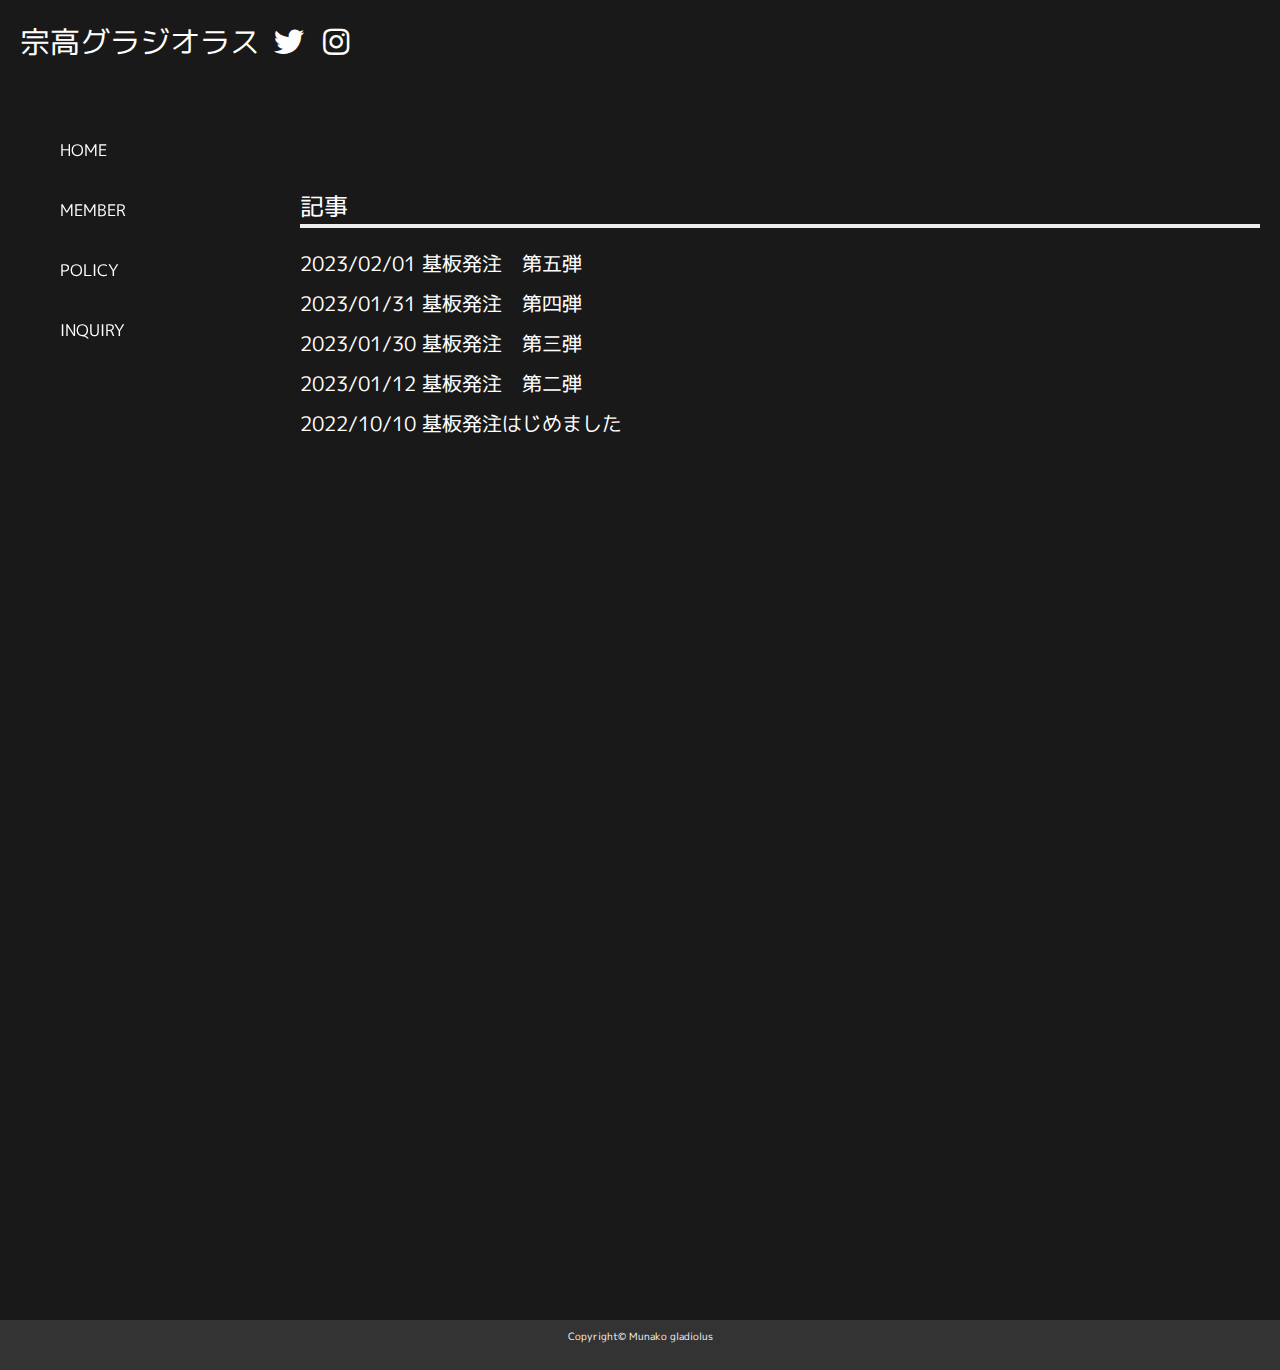
==== index.html @ d2695a09 "plus" ====
<!DOCTYPE html>
<html lang="ja">
<head>
    <meta charset="UTF-8">
    <meta http-equiv="X-UA-Compatible" content="IE=edge">
    <meta name="viewport" content="width=device-width, initial-scale=1.0">
    <title>Munako gladiolus</title>
    <link rel="stylesheet" href="style.css">
</head>
<body>
    <header>

    <div id="header-icon">
        宗高グラジオラス
        <a href="https://mobile.twitter.com/@MNgladiolus"><i class="fab fa-twitter"></i></a>
        <a href="#"><i class="fab fa-instagram"></i></a> <!--いつか入れる-->
    </div>
    
    </header>

    <div class="container">
        <!--menubar section -->
        <nav>
        <li class="current"><a href="index.html">HOME</a></li>
        <li><a href="member.html">MEMBER</a></li>
        <li><a href="policy.html">POLICY</a></li>
        <li><a href="inquiry.html">INQUIRY</a></li>
        </nav>
        <!--menu section-->
        <main>
            <aside class="mainimg"> <!--スライドショー-->
                <img src="images/6107.jpg" alt="" class="slide1">
                <img src="images/6108.jpg" alt="" class="slide2">
                <img src="images/6110.jpg" alt="" class="slide3">
            </aside>
        
         <section>
        <div class ="bar">
         <h2>記事</h2>
        </div>

         <dl id="news">
            <dt><a href="blog/20230201/index.html">2023/02/01    基板発注　第五弾</a></dt>
            <dt><a href="blog/20230131/index.html">2023/01/31    基板発注　第四弾</a></dt>
            <dt><a href="blog/20230130/index.html">2023/01/30    基板発注　第三弾</a></dt>
            <dt><a href="blog/20230112/index.html">2023/01/12    基板発注　第二弾</a></dt>
            <dt><a href="blog/20230109/index.html">2022/10/10    基板発注はじめました</a></dt>
         </dl>


        </section>

        </main>

    </div>


    <footer>
        <small>Copyright&copy; <a href="index.html">Munako gladiolus</a> <!--All Rights Reserved.--></small>
    </footer>

</body>
</html>
---- style.css ----
@import url('https://fonts.googleapis.com/css2?family=M+PLUS+1p:wght@100;400&display=swap');

/*font-awesomeの読み込み*/
@import url("https://cdnjs.cloudflare.com/ajax/libs/font-awesome/5.15.4/css/all.min.css");

/* cssファイルの読み込み*/
@import url("animation.css");
@import url("slide.css");




section+section {
    padding-top: 50px;
    /*sectionの間に空けるスペース*/
}

img {
    border: none;
    max-width: 100%;
    height: auto;
    vertical-align: middle;
}

a:hover {
    opacity: 0.8;
    /*マウスを当てた時に60%の透明度にする*/
}
* {
  margin: 0;
  padding: 0;
  box-sizing: border-box;
  list-style: none;
  text-decoration: none; 
  font-family: 'M PLUS 1p',sans-serif;
  /*初期設定*/
}

header {
    height: 100px;
    background: rgba(0, 0, 0, 0.9);
    padding: 20px;
    color: white;
}

#header-icon {
    font-size: 30px;
    margin-left: auto;

}

#header-icon i {
    padding: 5px;
    color: white;
}

.container {
    display: flex;
}

nav {
    position: sticky;
    top: 0;
    flex: 1 1 10%;
    height: 1220px;
    min-width: 200px;
    background: rgba(0, 0, 0, 0.9);
    padding: 20px;
    /*menu bar 固定*/
}

#news  a {
    color: white;
    display: flex;
    padding-bottom: 10px;
    font-size: 20px

}
main {
    flex: 1 1 90%;
    padding: 20px;
    background: rgba(0, 0, 0, 0.9);
    padding-left: 100px;
    padding-top: 35px;
} 

main h1{
    color: white;
}
.bar h2 {
    color: white;
    margin: 0;
    margin-bottom: 20px;
    font-weight: normal;
    border-bottom: 4px solid #eee;
    /*下線の幅、線種、色。ベースカラー。*/
}

/*mainブロック内のh2タグの下線。*/
.bar h2 span.uline {
    display: inline-block;
    position: relative;
    border-bottom: 4px solid #fff;
    /*下線の幅、線種、色。アクセントカラー。上のmain h2と数字を合わせておく。*/
    bottom: -4px;
    /*下からの配置場所指定。*/
    padding: 0 20px;
    /*上下、左右への余白。。*/
}

main h3{
    color: white;
    padding: 40px;
}
main p {
    color: white;
    padding: 50px;
}

nav li a {
    display: block;
    height: 100%;
    width: 100%;
    line-height: 60px;
    padding-left: 40px;
    color: white;
    transition: 0.3s;
}
nav li:hover a {
    padding-left: 30px; /*動くやつ*/
}

.list-container {
    display: flex;
    /*flexボックスを使う指定*/
    flex-wrap: wrap;
    /*折り返す指定*/
    justify-content: space-between;
    /*並びかたの種類の指定*/
}

/*１個あたりのボックス設定*/
.list {
    width: 48%;
    /*幅*/
    margin-bottom: 30px;
    /*ボックス同士のスペース*/
    padding: 20px;
    background: #fff;
    color: #999;
    box-shadow: 5px 5px 20px rgba(0, 0, 0, 0.1);
}

/*ボックス内のh4タグ*/
.list h4 {
    margin: 10px 0;
    /*余白*/
    color: #666;
}

.list h4 a {
    color: #666;
    padding: 10px;
}

/*ボックス内のpタグ*/
.list p {
    margin: 0;
    font-size: 1.5em;/*文字サイズを80%に*/
    color: black;

}

.newsp1 img {
    padding: 10px
}

.newsp1 {
    color: white;
}

.newsp1 h1 {
    padding: 30px 0;
}

.newsp1 h2{
}

.newsp1 h3 {
    padding: 0px;
}

.newsp1 li {
    padding: 10px 0;
    width: 600px

}

.policyimg {
    padding-top: 10px;
    max-width: 100%;
    max-height: 90%;
}
footer {
    height: 50px;
    background: black;
    padding: 20px;
}

footer small {
    font-size: 100%;
}

footer {
    font-size: 0.6rem;
    background: #333;
    color: #fff;
    text-align: center;
    padding: 10px;
}

footer a {
    color: white;
    text-decoration: none;
}

/*リンクテキストのマウスオン時*/
footer a:hover {
    color: white;
}

/*著作部分*/
footer .pr {
    display: block;
}

.article{
    /*装飾*/
    font-size:25px;
    color: white;
}
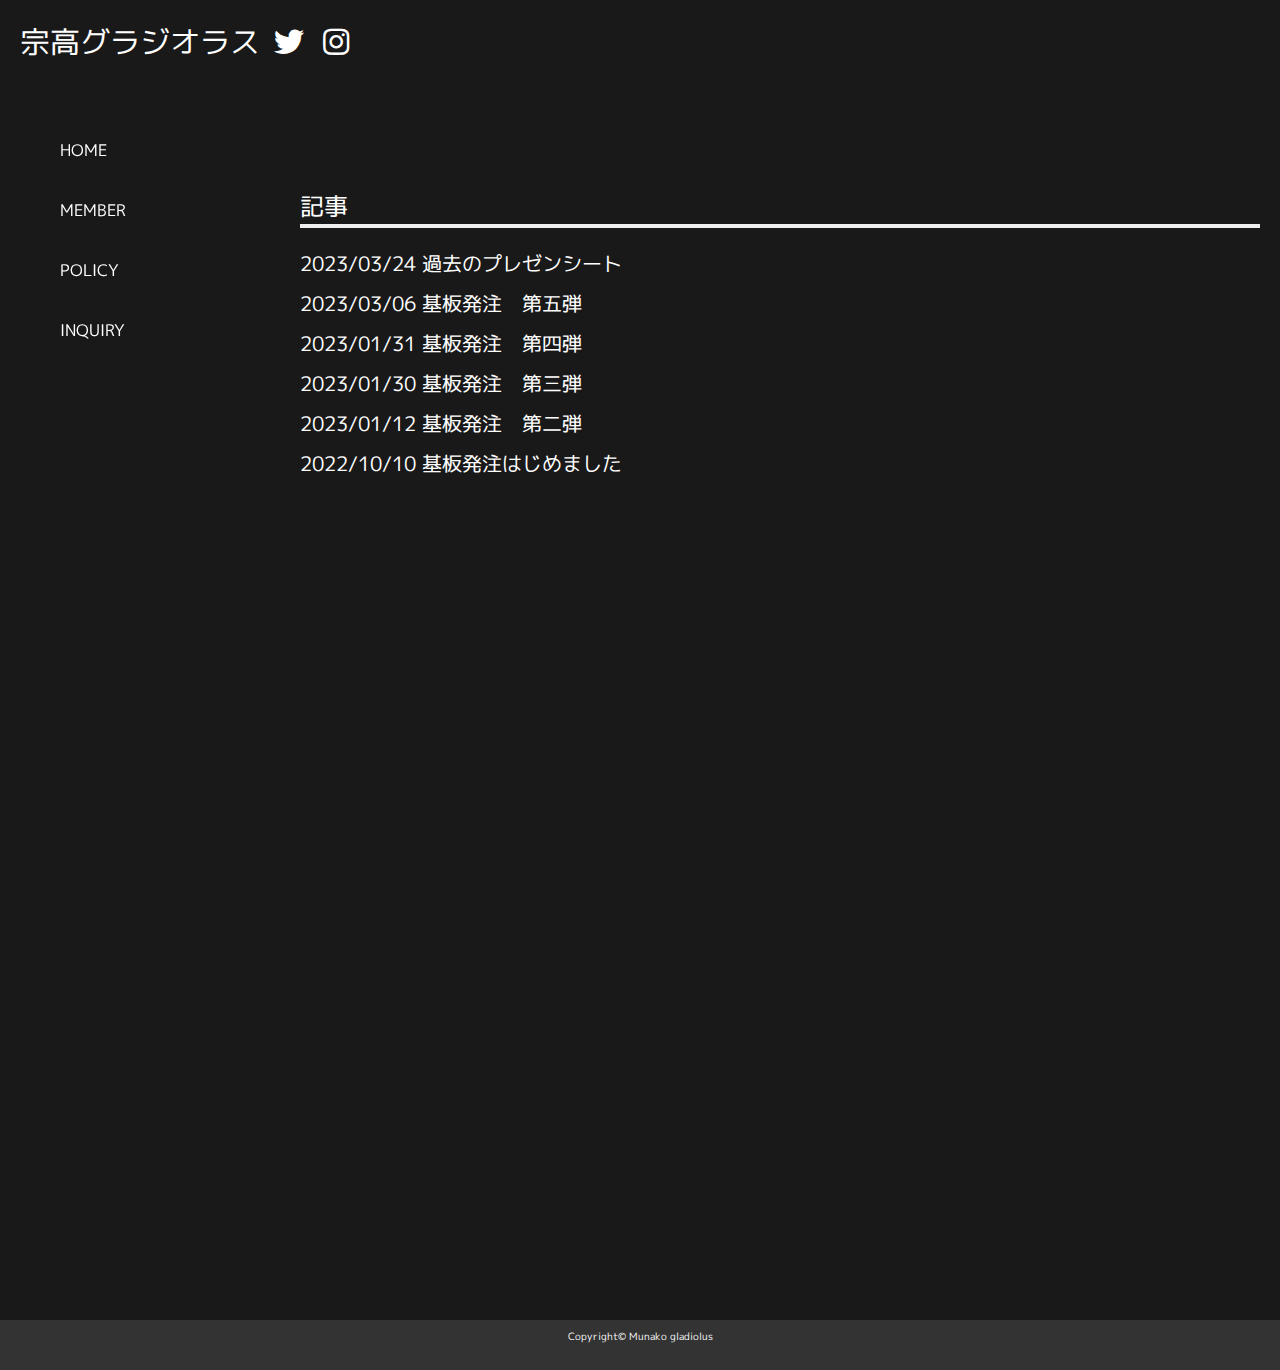
==== commit 2116c5ab: "プレゼンシート2" ====
--- a/index.html
+++ b/index.html
@@ -40,7 +40,9 @@
         </div>
 
          <dl id="news">
-            <dt><a href="blog/20230201/index.html">2023/02/01    基板発注　第五弾</a></dt>
+            <!--<dt><a href="blog/20230201/index.html">2023/02/01    基板発注　第五弾</a></dt>-->
+            <dt><a href="blog/20230320/index.html">2023/03/24    過去のプレゼンシート</a></dt>
+            <dt><a href="blog/20230306/index.html">2023/03/06    基板発注　第五弾</a></dt>
             <dt><a href="blog/20230131/index.html">2023/01/31    基板発注　第四弾</a></dt>
             <dt><a href="blog/20230130/index.html">2023/01/30    基板発注　第三弾</a></dt>
             <dt><a href="blog/20230112/index.html">2023/01/12    基板発注　第二弾</a></dt>
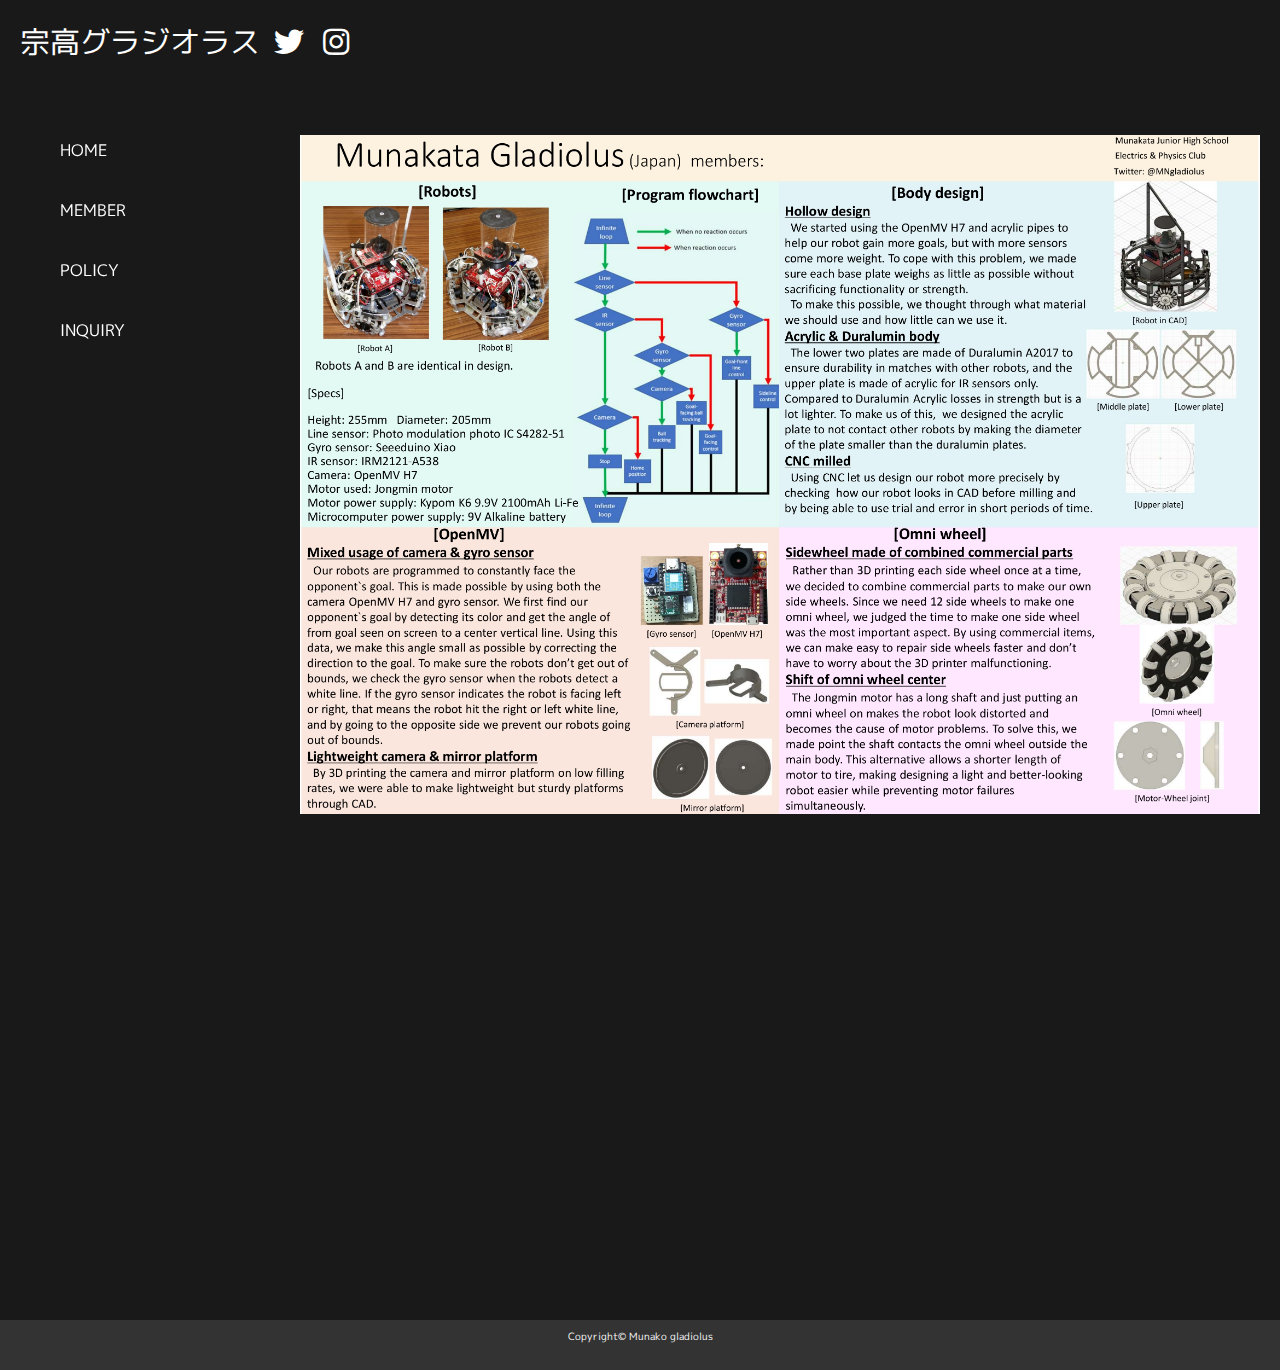
==== commit 7fe9a921: "プレゼンシート3" ====
--- a/index.html
+++ b/index.html
@@ -29,9 +29,10 @@
         <!--menu section-->
         <main>
             <aside class="mainimg"> <!--スライドショー-->
-                <img src="images/6107.jpg" alt="" class="slide1">
-                <img src="images/6108.jpg" alt="" class="slide2">
-                <img src="images/6110.jpg" alt="" class="slide3">
+                <img src="images/宗中グラジオラス　RCJ Japan open 2021 完成版2.jpg" alt="" class="slide1">
+                <img src="images/Munakata Gladiolus presentation sheet.jpg" alt="" class="slide2">
+                <img src="images/WSL048_宗高グラジオラス_九州ブロック.jpg" alt="" class="slide3">
+                <img src="images/宗高グラジオラスプレゼンシート.jpg" alt="" class="slide4">
             </aside>
         
          <section>
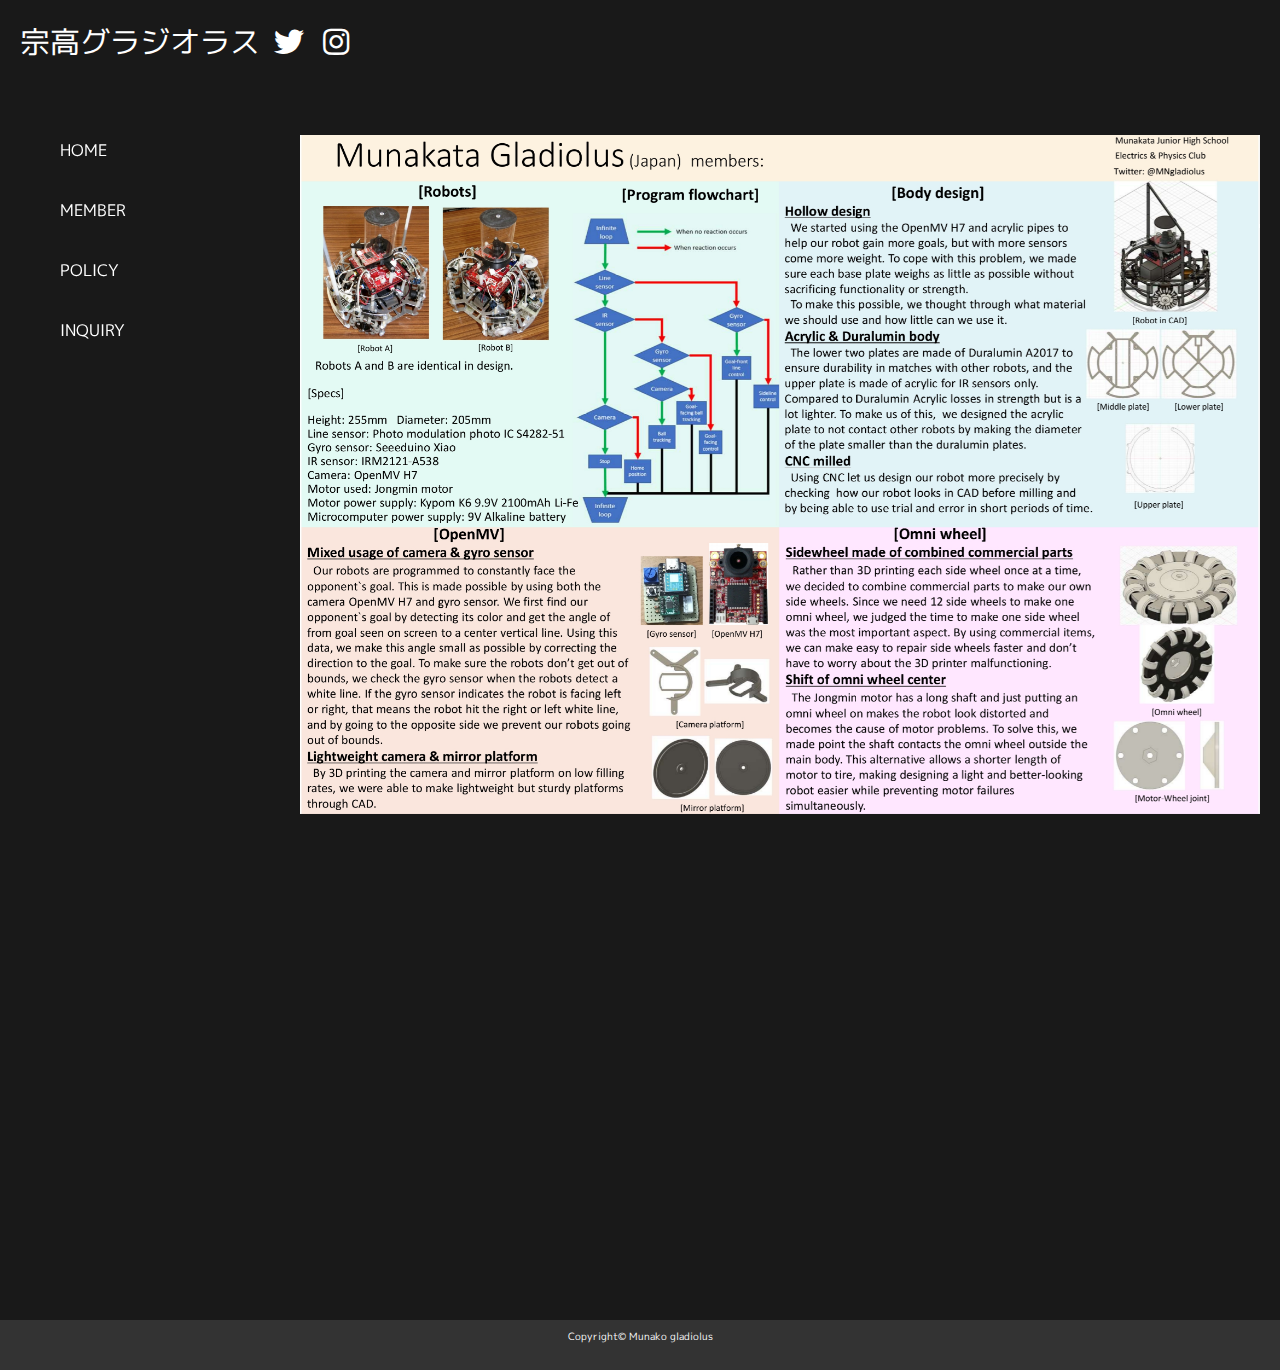
==== commit 9df26c85: "a" ====
--- a/index.html
+++ b/index.html
@@ -42,6 +42,7 @@
 
          <dl id="news">
             <!--<dt><a href="blog/20230201/index.html">2023/02/01    基板発注　第五弾</a></dt>-->
+            <dt><a href="blog/20230422/index.html">2023/03/24    基板発注　第六弾</a></dt>
             <dt><a href="blog/20230320/index.html">2023/03/24    過去のプレゼンシート</a></dt>
             <dt><a href="blog/20230306/index.html">2023/03/06    基板発注　第五弾</a></dt>
             <dt><a href="blog/20230131/index.html">2023/01/31    基板発注　第四弾</a></dt>
